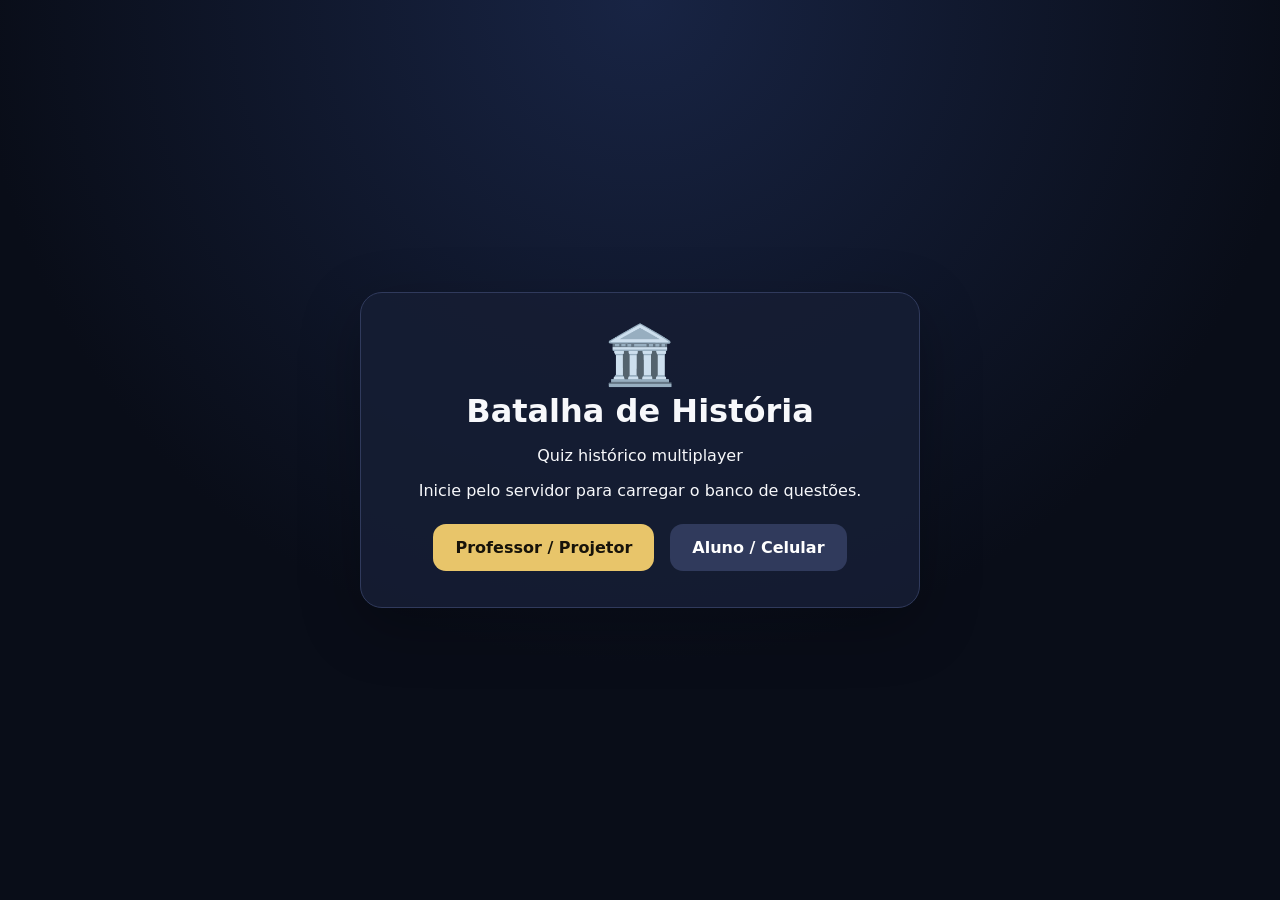
==== public/index.html @ 8dea49d6 "Primeira versão da Batalha de História" ====
<!doctype html><html lang="pt-BR"><head><meta charset="utf-8"><meta name="viewport" content="width=device-width,initial-scale=1"><title>Batalha de História</title><link rel="stylesheet" href="style.css"></head><body><main class="center"><div class="card hero"><div class="logo">🏛️</div><h1>Batalha de História</h1><p>Quiz histórico multiplayer</p><p class="hint">Inicie pelo servidor para carregar o banco de questões.</p><a class="btn" href="teacher.html">Professor / Projetor</a><a class="btn secondary" href="student.html">Aluno / Celular</a></div></main></body></html>
---- public/style.css ----
:root{font-family:Inter,system-ui,-apple-system,Segoe UI,sans-serif;background:#0b1020;color:#f7f8fb}*{box-sizing:border-box}body{margin:0;background:radial-gradient(circle at top,#182444,#090d18 60%);min-height:100vh}.app{max-width:1250px;margin:auto;padding:28px}header{display:flex;justify-content:space-between;align-items:center;margin-bottom:22px}.eyebrow{font-size:12px;letter-spacing:2px;opacity:.65}h1{margin:.2rem 0;font-size:32px}h2{font-size:30px}.card{background:rgba(22,29,51,.9);border:1px solid #303a5c;border-radius:22px;padding:28px;box-shadow:0 18px 60px #0004}.center{min-height:100vh;display:grid;place-items:center;padding:20px}.hero,.student{width:min(560px,100%);text-align:center}.logo{font-size:58px}.btn{display:inline-block;border:0;border-radius:13px;padding:14px 22px;background:#e8c56a;color:#17130a;font-weight:800;font-size:16px;cursor:pointer;text-decoration:none;margin:8px}.btn.secondary{background:#303a5c;color:#fff}select,input{width:100%;padding:14px;border-radius:12px;border:1px solid #465173;background:#0d1325;color:#fff;margin:8px 0;font-size:16px}.rules{display:flex;gap:10px;flex-wrap:wrap;margin:18px 0}.rules span,.badge{padding:8px 12px;border-radius:999px;background:#283252}.hidden{display:none!important}.grid{display:grid;grid-template-columns:1fr 320px;gap:18px}.topline{display:flex;justify-content:space-between;font-weight:800;margin-bottom:24px}.mainpanel{min-height:650px}.side{text-align:center}.side img{width:230px;height:230px;background:#fff;padding:8px;border-radius:12px}.roomcode{font-size:42px;font-weight:900;letter-spacing:8px;margin:8px}.waiting{text-align:center;min-height:500px;display:grid;align-content:center;justify-items:center}.big{font-size:70px}.question h2{font-size:36px;line-height:1.2}.answers{display:grid;grid-template-columns:1fr 1fr;gap:15px;margin-top:30px}.answer{padding:22px;border:1px solid #3d496d;border-radius:16px;background:#11182b;font-size:20px}.answer b,.answerbtn b{display:inline-grid;place-items:center;width:34px;height:34px;border-radius:9px;background:#2e3b62;margin-right:12px}.side ol{text-align:left}.side li{display:flex;justify-content:space-between;padding:10px;border-bottom:1px solid #2c3550}.podiumline{font-size:22px;padding:10px}.mobile{grid-template-columns:1fr}.answerbtn{border:1px solid #435074;border-radius:16px;padding:18px;text-align:left;background:#11182b;color:#fff;font-size:18px;cursor:pointer}.answerbtn:disabled{opacity:.5}.error{color:#ff8b8b}@media(max-width:800px){.grid{grid-template-columns:1fr}.side{order:-1}.side img{width:160px;height:160px}.mainpanel{min-height:auto}.question h2{font-size:27px}.answers{grid-template-columns:1fr}}
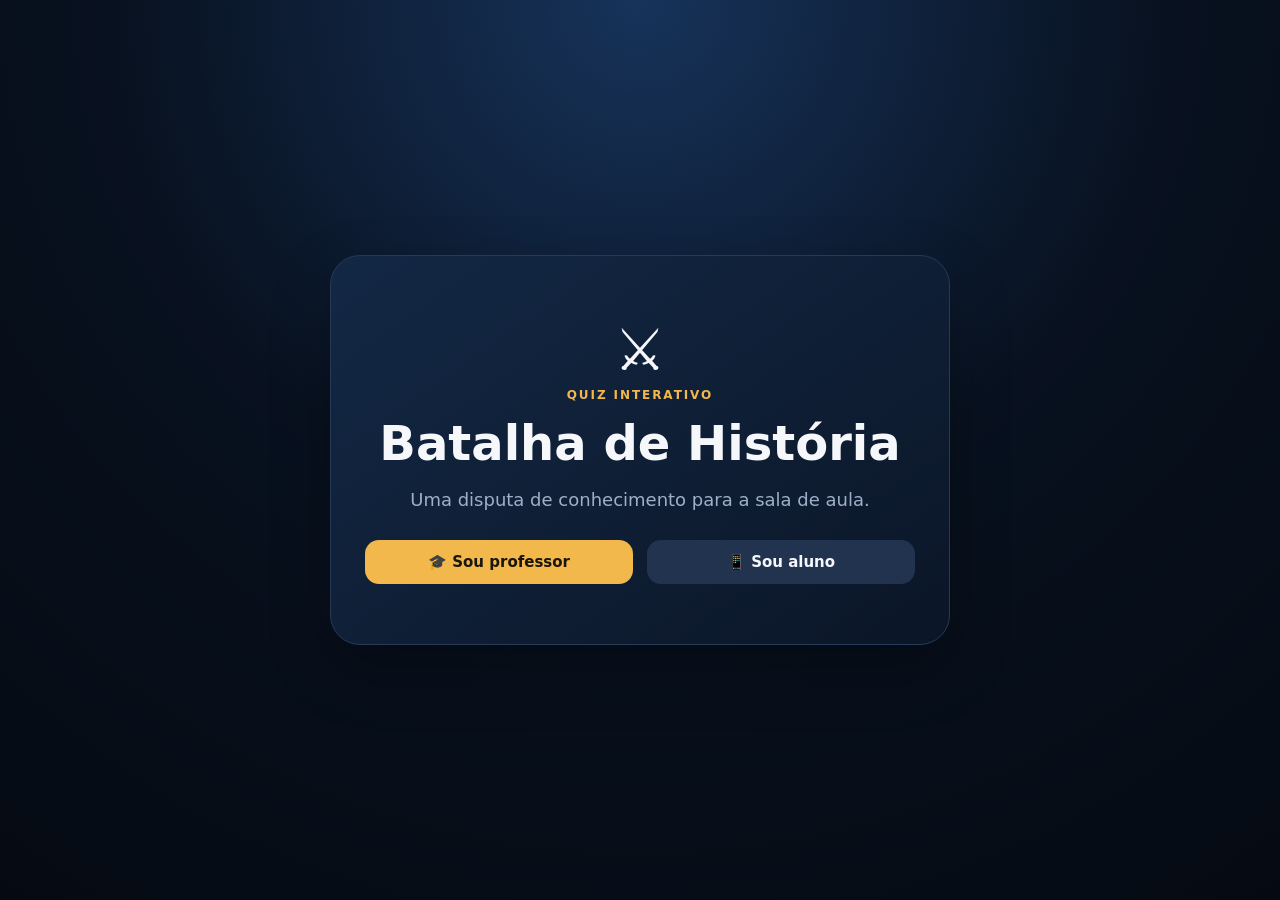
==== commit 72f8e89a: "Atualiza interface para V2" ====
--- a/public/index.html
+++ b/public/index.html
@@ -1 +1 @@
-<!doctype html><html lang="pt-BR"><head><meta charset="utf-8"><meta name="viewport" content="width=device-width,initial-scale=1"><title>Batalha de História</title><link rel="stylesheet" href="style.css"></head><body><main class="center"><div class="card hero"><div class="logo">🏛️</div><h1>Batalha de História</h1><p>Quiz histórico multiplayer</p><p class="hint">Inicie pelo servidor para carregar o banco de questões.</p><a class="btn" href="teacher.html">Professor / Projetor</a><a class="btn secondary" href="student.html">Aluno / Celular</a></div></main></body></html>
+<!doctype html><html lang="pt-BR"><head><meta charset="utf-8"><meta name="viewport" content="width=device-width,initial-scale=1"><title>Batalha de História</title><link rel="stylesheet" href="style.css"></head><body class="landing"><main class="landing-card"><div class="brand-mark">⚔️</div><span class="eyebrow">QUIZ INTERATIVO</span><h1>Batalha de História</h1><p>Uma disputa de conhecimento para a sala de aula.</p><div class="landing-actions"><a class="btn primary" href="/teacher.html">🎓 Sou professor</a><a class="btn secondary" href="/student.html">📱 Sou aluno</a></div></main></body></html>
--- a/public/style.css
+++ b/public/style.css
@@ -1 +1 @@
-:root{font-family:Inter,system-ui,-apple-system,Segoe UI,sans-serif;background:#0b1020;color:#f7f8fb}*{box-sizing:border-box}body{margin:0;background:radial-gradient(circle at top,#182444,#090d18 60%);min-height:100vh}.app{max-width:1250px;margin:auto;padding:28px}header{display:flex;justify-content:space-between;align-items:center;margin-bottom:22px}.eyebrow{font-size:12px;letter-spacing:2px;opacity:.65}h1{margin:.2rem 0;font-size:32px}h2{font-size:30px}.card{background:rgba(22,29,51,.9);border:1px solid #303a5c;border-radius:22px;padding:28px;box-shadow:0 18px 60px #0004}.center{min-height:100vh;display:grid;place-items:center;padding:20px}.hero,.student{width:min(560px,100%);text-align:center}.logo{font-size:58px}.btn{display:inline-block;border:0;border-radius:13px;padding:14px 22px;background:#e8c56a;color:#17130a;font-weight:800;font-size:16px;cursor:pointer;text-decoration:none;margin:8px}.btn.secondary{background:#303a5c;color:#fff}select,input{width:100%;padding:14px;border-radius:12px;border:1px solid #465173;background:#0d1325;color:#fff;margin:8px 0;font-size:16px}.rules{display:flex;gap:10px;flex-wrap:wrap;margin:18px 0}.rules span,.badge{padding:8px 12px;border-radius:999px;background:#283252}.hidden{display:none!important}.grid{display:grid;grid-template-columns:1fr 320px;gap:18px}.topline{display:flex;justify-content:space-between;font-weight:800;margin-bottom:24px}.mainpanel{min-height:650px}.side{text-align:center}.side img{width:230px;height:230px;background:#fff;padding:8px;border-radius:12px}.roomcode{font-size:42px;font-weight:900;letter-spacing:8px;margin:8px}.waiting{text-align:center;min-height:500px;display:grid;align-content:center;justify-items:center}.big{font-size:70px}.question h2{font-size:36px;line-height:1.2}.answers{display:grid;grid-template-columns:1fr 1fr;gap:15px;margin-top:30px}.answer{padding:22px;border:1px solid #3d496d;border-radius:16px;background:#11182b;font-size:20px}.answer b,.answerbtn b{display:inline-grid;place-items:center;width:34px;height:34px;border-radius:9px;background:#2e3b62;margin-right:12px}.side ol{text-align:left}.side li{display:flex;justify-content:space-between;padding:10px;border-bottom:1px solid #2c3550}.podiumline{font-size:22px;padding:10px}.mobile{grid-template-columns:1fr}.answerbtn{border:1px solid #435074;border-radius:16px;padding:18px;text-align:left;background:#11182b;color:#fff;font-size:18px;cursor:pointer}.answerbtn:disabled{opacity:.5}.error{color:#ff8b8b}@media(max-width:800px){.grid{grid-template-columns:1fr}.side{order:-1}.side img{width:160px;height:160px}.mainpanel{min-height:auto}.question h2{font-size:27px}.answers{grid-template-columns:1fr}}
+:root{--bg:#08111f;--text:#f5f7fb;--muted:#9eb0c8;--accent:#f2b84b;--accent2:#6ed7c2;--danger:#ff6b6b;--line:#263a55;--shadow:0 24px 60px rgba(0,0,0,.28)}*{box-sizing:border-box}body{margin:0;background:radial-gradient(circle at top,#17335a 0,#08111f 48%,#050a12 100%);color:var(--text);font-family:Inter,system-ui,-apple-system,BlinkMacSystemFont,"Segoe UI",sans-serif;min-height:100vh}.app{width:min(1400px,94vw);margin:auto;padding:28px 0 48px}.topbar{display:flex;align-items:center;justify-content:space-between;margin-bottom:24px}.topbar h1{margin:5px 0 0;font-size:32px}.eyebrow{font-size:12px;letter-spacing:.16em;font-weight:800;color:var(--accent);text-transform:uppercase}.badge,.pill,.count{border:1px solid var(--line);background:#0d1a2c;border-radius:999px;padding:8px 13px;font-weight:800}.card{background:linear-gradient(145deg,rgba(18,32,53,.96),rgba(10,20,34,.96));border:1px solid var(--line);border-radius:24px;box-shadow:var(--shadow)}.setup-card{max-width:760px;margin:70px auto;padding:34px}.section-title{display:flex;justify-content:space-between;align-items:start;margin-bottom:24px}.section-title h2{font-size:34px;margin:6px 0 0}label{display:block;color:var(--muted);margin-bottom:8px}select,input{width:100%;background:#091526;border:1px solid var(--line);color:var(--text);border-radius:14px;padding:15px 16px;font-size:16px;outline:none}select:focus,input:focus{border-color:var(--accent)}.rules{display:flex;gap:10px;flex-wrap:wrap;margin:18px 0 26px}.rules span{padding:10px 12px;background:#0b1829;border-radius:12px;color:var(--muted);font-size:14px}.btn{display:inline-flex;align-items:center;justify-content:center;border:0;border-radius:14px;padding:13px 20px;font-weight:900;font-size:15px;text-decoration:none;cursor:pointer}.btn.primary{background:var(--accent);color:#1b160c}.btn.secondary{background:#21334f;color:var(--text)}.btn:disabled{opacity:.4;cursor:not-allowed}.wide{width:100%}.hidden{display:none!important}.grid{display:grid;grid-template-columns:minmax(0,1fr) 340px;gap:20px}.mainpanel{min-height:650px;padding:30px}.side{padding:24px}.side h3{margin:0 0 14px}.qr{width:230px;height:230px;display:block;margin:8px auto 14px;background:#fff;padding:8px;border-radius:12px}.roomcode{text-align:center;font-size:38px;letter-spacing:.15em;font-weight:1000;color:var(--accent)}.muted{color:var(--muted);font-size:13px;line-height:1.5}.side-heading{display:flex;align-items:center;justify-content:space-between;margin-top:28px}.players{margin:8px 0 0;padding-left:22px}.players li{display:flex;justify-content:space-between;gap:10px;padding:10px 0;border-bottom:1px solid #1d2e45;color:var(--muted)}.players strong{color:var(--text);white-space:nowrap}.empty{color:var(--muted)!important}.topline,.mobile-top,.question-meta{display:flex;justify-content:space-between;align-items:center;gap:12px}.topline{border-bottom:1px solid var(--line);padding-bottom:16px;color:var(--accent);font-weight:900}.question{padding:44px 10px}.question h2{font-size:42px;line-height:1.13;margin:25px 0 34px}.answers{display:grid;grid-template-columns:1fr 1fr;gap:16px}.answer{min-height:86px;border:1px solid var(--line);background:#0c1a2d;border-radius:18px;padding:20px;display:flex;align-items:center;gap:16px;font-size:18px}.answer b,.answerbtn b{display:grid;place-items:center;min-width:42px;height:42px;border-radius:12px;background:#1a304d;color:var(--accent);font-size:17px}.teacher-control{margin-top:34px;padding:18px;border-top:1px solid var(--line);display:flex;justify-content:space-between;align-items:center;color:var(--muted)}.waiting,.result-screen,.final-screen{text-align:center;max-width:850px;margin:70px auto 0}.big{font-size:64px;line-height:1;margin-bottom:18px}.waiting h2,.result-screen h2,.final-screen h2{font-size:36px;margin:8px 0 12px}.waiting p,.result-screen p{color:var(--muted)}.success{color:var(--accent2)}.correct-answer{margin:20px auto;padding:20px 24px;border:1px solid #2d6459;background:#102b2b;border-radius:18px;font-size:22px;font-weight:900;max-width:680px}.result-ranking{max-width:620px;margin:20px auto 26px;text-align:left;background:#0b1728;border:1px solid var(--line);border-radius:16px;padding:10px 18px}.result-ranking li{list-style:none;display:flex;justify-content:space-between;padding:10px 0;border-bottom:1px solid #1d2e45}.podium{display:grid;grid-template-columns:1fr 1.15fr 1fr;gap:16px;align-items:end;max-width:850px;margin:34px auto}.podium-card{background:#0b1728;border:1px solid var(--line);border-radius:18px;padding:22px 12px;display:flex;flex-direction:column;gap:8px;min-height:150px;justify-content:end}.podium-card.first{min-height:205px;border-color:#7c6130;background:linear-gradient(180deg,#2b2415,#0b1728)}.place{font-size:42px}.podium-card span{color:var(--muted)}.landing{display:grid;place-items:center;padding:24px}.landing-card{text-align:center;width:min(620px,94vw);padding:60px 34px;background:linear-gradient(145deg,#132845,#0b1627);border:1px solid var(--line);border-radius:30px;box-shadow:var(--shadow)}.brand-mark,.logo{font-size:58px}.landing h1{font-size:48px;margin:12px 0}.landing p{color:var(--muted);font-size:18px}.landing-actions{display:grid;grid-template-columns:1fr 1fr;gap:14px;margin-top:30px}.center{min-height:100vh;display:grid;place-items:center;padding:20px}.student-card{width:min(520px,94vw);padding:30px}.student-card h1{text-align:center;margin:8px 0 28px}.student-card .logo{text-align:center}.student-card input{margin-bottom:12px}.student-msg{text-align:center;color:var(--muted);margin-top:18px}.error{color:var(--danger)}.mobile-top{padding-bottom:14px;border-bottom:1px solid var(--line);color:var(--accent)}.mobile-question{font-size:27px;line-height:1.18;margin:24px 0}.answers.mobile{grid-template-columns:1fr}.answerbtn{width:100%;display:flex;align-items:center;gap:14px;text-align:left;border:1px solid var(--line);background:#0c1a2d;color:var(--text);border-radius:16px;padding:15px;font-size:16px;cursor:pointer}.answerbtn:disabled{opacity:.55;cursor:default}.student-result{text-align:center;padding:36px 0}.student-result h2{font-size:28px}.student-body{background:radial-gradient(circle at top,#17335a 0,#08111f 55%,#050a12 100%)}@media(max-width:900px){.grid{grid-template-columns:1fr}.side{order:-1}.qr{width:180px;height:180px}.mainpanel{min-height:auto}.answers{grid-template-columns:1fr}.question h2{font-size:30px}.teacher-control{flex-direction:column;gap:14px;align-items:stretch}.teacher-control .btn{width:100%}.podium{grid-template-columns:1fr;align-items:stretch}.podium-card,.podium-card.first{min-height:auto}.landing h1{font-size:38px}.landing-actions{grid-template-columns:1fr}}
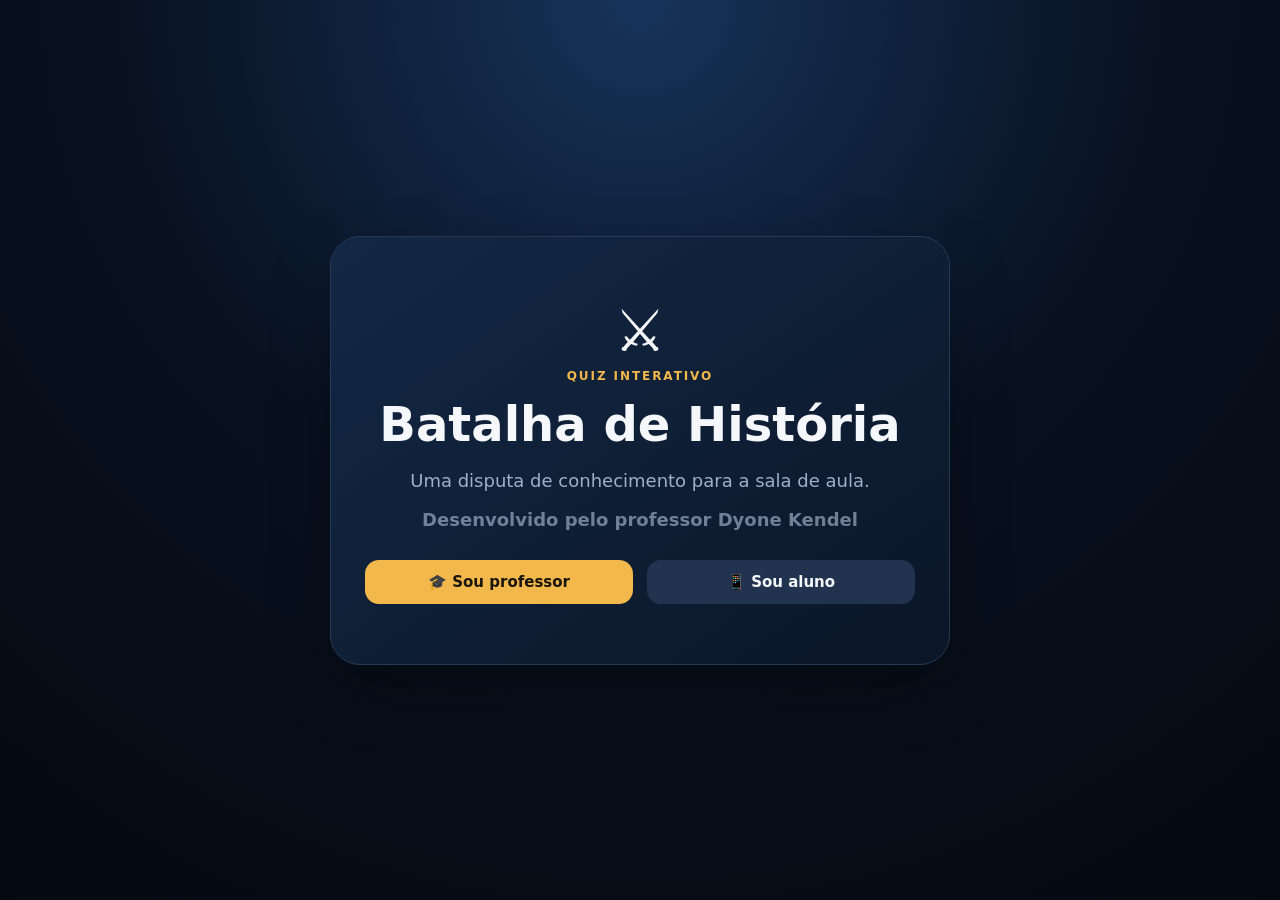
==== commit e36d2d48: "Publica versão final da Batalha de História" ====
--- a/public/index.html
+++ b/public/index.html
@@ -1 +1 @@
-<!doctype html><html lang="pt-BR"><head><meta charset="utf-8"><meta name="viewport" content="width=device-width,initial-scale=1"><title>Batalha de História</title><link rel="stylesheet" href="style.css"></head><body class="landing"><main class="landing-card"><div class="brand-mark">⚔️</div><span class="eyebrow">QUIZ INTERATIVO</span><h1>Batalha de História</h1><p>Uma disputa de conhecimento para a sala de aula.</p><div class="landing-actions"><a class="btn primary" href="/teacher.html">🎓 Sou professor</a><a class="btn secondary" href="/student.html">📱 Sou aluno</a></div></main></body></html>
+<!doctype html><html lang="pt-BR"><head><meta charset="utf-8"><meta name="viewport" content="width=device-width,initial-scale=1"><title>Batalha de História</title><link rel="stylesheet" href="style.css"></head><body class="landing"><main class="landing-card"><div class="brand-mark">⚔️</div><span class="eyebrow">QUIZ INTERATIVO</span><h1>Batalha de História</h1><p>Uma disputa de conhecimento para a sala de aula.</p><p class="author-credit">Desenvolvido pelo professor Dyone Kendel</p><div class="landing-actions"><a class="btn primary" href="/teacher.html">🎓 Sou professor</a><a class="btn secondary" href="/student.html">📱 Sou aluno</a></div></main></body></html>
--- a/public/style.css
+++ b/public/style.css
@@ -1 +1,3 @@
 :root{--bg:#08111f;--text:#f5f7fb;--muted:#9eb0c8;--accent:#f2b84b;--accent2:#6ed7c2;--danger:#ff6b6b;--line:#263a55;--shadow:0 24px 60px rgba(0,0,0,.28)}*{box-sizing:border-box}body{margin:0;background:radial-gradient(circle at top,#17335a 0,#08111f 48%,#050a12 100%);color:var(--text);font-family:Inter,system-ui,-apple-system,BlinkMacSystemFont,"Segoe UI",sans-serif;min-height:100vh}.app{width:min(1400px,94vw);margin:auto;padding:28px 0 48px}.topbar{display:flex;align-items:center;justify-content:space-between;margin-bottom:24px}.topbar h1{margin:5px 0 0;font-size:32px}.eyebrow{font-size:12px;letter-spacing:.16em;font-weight:800;color:var(--accent);text-transform:uppercase}.badge,.pill,.count{border:1px solid var(--line);background:#0d1a2c;border-radius:999px;padding:8px 13px;font-weight:800}.card{background:linear-gradient(145deg,rgba(18,32,53,.96),rgba(10,20,34,.96));border:1px solid var(--line);border-radius:24px;box-shadow:var(--shadow)}.setup-card{max-width:760px;margin:70px auto;padding:34px}.section-title{display:flex;justify-content:space-between;align-items:start;margin-bottom:24px}.section-title h2{font-size:34px;margin:6px 0 0}label{display:block;color:var(--muted);margin-bottom:8px}select,input{width:100%;background:#091526;border:1px solid var(--line);color:var(--text);border-radius:14px;padding:15px 16px;font-size:16px;outline:none}select:focus,input:focus{border-color:var(--accent)}.rules{display:flex;gap:10px;flex-wrap:wrap;margin:18px 0 26px}.rules span{padding:10px 12px;background:#0b1829;border-radius:12px;color:var(--muted);font-size:14px}.btn{display:inline-flex;align-items:center;justify-content:center;border:0;border-radius:14px;padding:13px 20px;font-weight:900;font-size:15px;text-decoration:none;cursor:pointer}.btn.primary{background:var(--accent);color:#1b160c}.btn.secondary{background:#21334f;color:var(--text)}.btn:disabled{opacity:.4;cursor:not-allowed}.wide{width:100%}.hidden{display:none!important}.grid{display:grid;grid-template-columns:minmax(0,1fr) 340px;gap:20px}.mainpanel{min-height:650px;padding:30px}.side{padding:24px}.side h3{margin:0 0 14px}.qr{width:230px;height:230px;display:block;margin:8px auto 14px;background:#fff;padding:8px;border-radius:12px}.roomcode{text-align:center;font-size:38px;letter-spacing:.15em;font-weight:1000;color:var(--accent)}.muted{color:var(--muted);font-size:13px;line-height:1.5}.side-heading{display:flex;align-items:center;justify-content:space-between;margin-top:28px}.players{margin:8px 0 0;padding-left:22px}.players li{display:flex;justify-content:space-between;gap:10px;padding:10px 0;border-bottom:1px solid #1d2e45;color:var(--muted)}.players strong{color:var(--text);white-space:nowrap}.empty{color:var(--muted)!important}.topline,.mobile-top,.question-meta{display:flex;justify-content:space-between;align-items:center;gap:12px}.topline{border-bottom:1px solid var(--line);padding-bottom:16px;color:var(--accent);font-weight:900}.question{padding:44px 10px}.question h2{font-size:42px;line-height:1.13;margin:25px 0 34px}.answers{display:grid;grid-template-columns:1fr 1fr;gap:16px}.answer{min-height:86px;border:1px solid var(--line);background:#0c1a2d;border-radius:18px;padding:20px;display:flex;align-items:center;gap:16px;font-size:18px}.answer b,.answerbtn b{display:grid;place-items:center;min-width:42px;height:42px;border-radius:12px;background:#1a304d;color:var(--accent);font-size:17px}.teacher-control{margin-top:34px;padding:18px;border-top:1px solid var(--line);display:flex;justify-content:space-between;align-items:center;color:var(--muted)}.waiting,.result-screen,.final-screen{text-align:center;max-width:850px;margin:70px auto 0}.big{font-size:64px;line-height:1;margin-bottom:18px}.waiting h2,.result-screen h2,.final-screen h2{font-size:36px;margin:8px 0 12px}.waiting p,.result-screen p{color:var(--muted)}.success{color:var(--accent2)}.correct-answer{margin:20px auto;padding:20px 24px;border:1px solid #2d6459;background:#102b2b;border-radius:18px;font-size:22px;font-weight:900;max-width:680px}.result-ranking{max-width:620px;margin:20px auto 26px;text-align:left;background:#0b1728;border:1px solid var(--line);border-radius:16px;padding:10px 18px}.result-ranking li{list-style:none;display:flex;justify-content:space-between;padding:10px 0;border-bottom:1px solid #1d2e45}.podium{display:grid;grid-template-columns:1fr 1.15fr 1fr;gap:16px;align-items:end;max-width:850px;margin:34px auto}.podium-card{background:#0b1728;border:1px solid var(--line);border-radius:18px;padding:22px 12px;display:flex;flex-direction:column;gap:8px;min-height:150px;justify-content:end}.podium-card.first{min-height:205px;border-color:#7c6130;background:linear-gradient(180deg,#2b2415,#0b1728)}.place{font-size:42px}.podium-card span{color:var(--muted)}.landing{display:grid;place-items:center;padding:24px}.landing-card{text-align:center;width:min(620px,94vw);padding:60px 34px;background:linear-gradient(145deg,#132845,#0b1627);border:1px solid var(--line);border-radius:30px;box-shadow:var(--shadow)}.brand-mark,.logo{font-size:58px}.landing h1{font-size:48px;margin:12px 0}.landing p{color:var(--muted);font-size:18px}.landing-actions{display:grid;grid-template-columns:1fr 1fr;gap:14px;margin-top:30px}.center{min-height:100vh;display:grid;place-items:center;padding:20px}.student-card{width:min(520px,94vw);padding:30px}.student-card h1{text-align:center;margin:8px 0 28px}.student-card .logo{text-align:center}.student-card input{margin-bottom:12px}.student-msg{text-align:center;color:var(--muted);margin-top:18px}.error{color:var(--danger)}.mobile-top{padding-bottom:14px;border-bottom:1px solid var(--line);color:var(--accent)}.mobile-question{font-size:27px;line-height:1.18;margin:24px 0}.answers.mobile{grid-template-columns:1fr}.answerbtn{width:100%;display:flex;align-items:center;gap:14px;text-align:left;border:1px solid var(--line);background:#0c1a2d;color:var(--text);border-radius:16px;padding:15px;font-size:16px;cursor:pointer}.answerbtn:disabled{opacity:.55;cursor:default}.student-result{text-align:center;padding:36px 0}.student-result h2{font-size:28px}.student-body{background:radial-gradient(circle at top,#17335a 0,#08111f 55%,#050a12 100%)}@media(max-width:900px){.grid{grid-template-columns:1fr}.side{order:-1}.qr{width:180px;height:180px}.mainpanel{min-height:auto}.answers{grid-template-columns:1fr}.question h2{font-size:30px}.teacher-control{flex-direction:column;gap:14px;align-items:stretch}.teacher-control .btn{width:100%}.podium{grid-template-columns:1fr;align-items:stretch}.podium-card,.podium-card.first{min-height:auto}.landing h1{font-size:38px}.landing-actions{grid-template-columns:1fr}}
+
+.author-credit{display:block;margin-top:4px;opacity:.68;font-size:13px;font-weight:600}
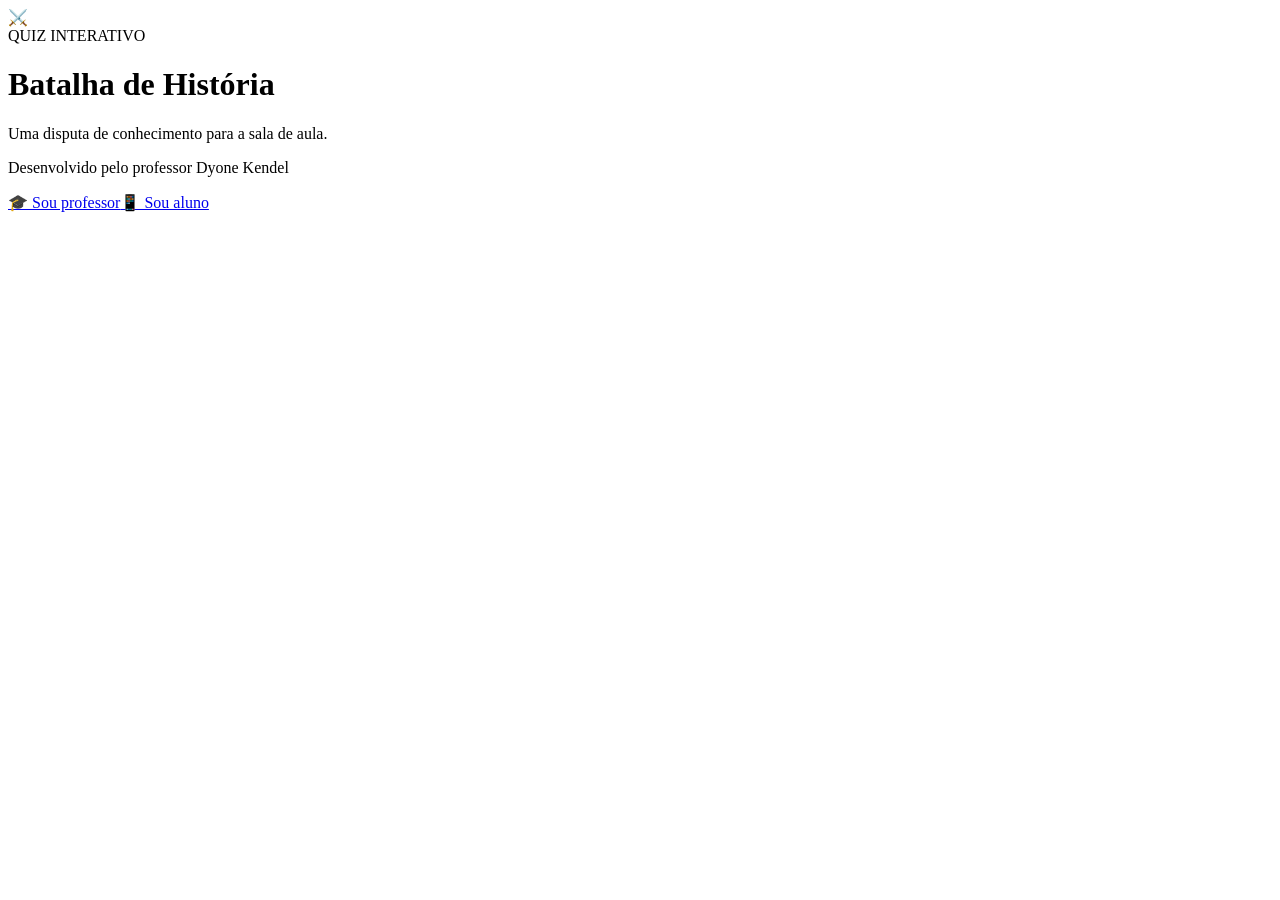
==== commit b2bb80f2: "Att menu" ====
--- a/public/index.html
+++ b/public/index.html
@@ -1 +1 @@
-<!doctype html><html lang="pt-BR"><head><meta charset="utf-8"><meta name="viewport" content="width=device-width,initial-scale=1"><title>Batalha de História</title><link rel="stylesheet" href="style.css"></head><body class="landing"><main class="landing-card"><div class="brand-mark">⚔️</div><span class="eyebrow">QUIZ INTERATIVO</span><h1>Batalha de História</h1><p>Uma disputa de conhecimento para a sala de aula.</p><p class="author-credit">Desenvolvido pelo professor Dyone Kendel</p><div class="landing-actions"><a class="btn primary" href="/teacher.html">🎓 Sou professor</a><a class="btn secondary" href="/student.html">📱 Sou aluno</a></div></main></body></html>
+<!doctype html><html lang="pt-BR"><head><meta charset="utf-8"><meta name="viewport" content="width=device-width,initial-scale=1"><title>Batalha de História</title><link rel="stylesheet" href="/static/style.css"></head><body class="landing"><main class="landing-card"><div class="brand-mark">⚔️</div><span class="eyebrow">QUIZ INTERATIVO</span><h1>Batalha de História</h1><p>Uma disputa de conhecimento para a sala de aula.</p><p class="author-credit">Desenvolvido pelo professor Dyone Kendel</p><div class="landing-actions"><a class="btn primary" href="/teacher.html">🎓 Sou professor</a><a class="btn secondary" href="/student.html">📱 Sou aluno</a></div></main></body></html>
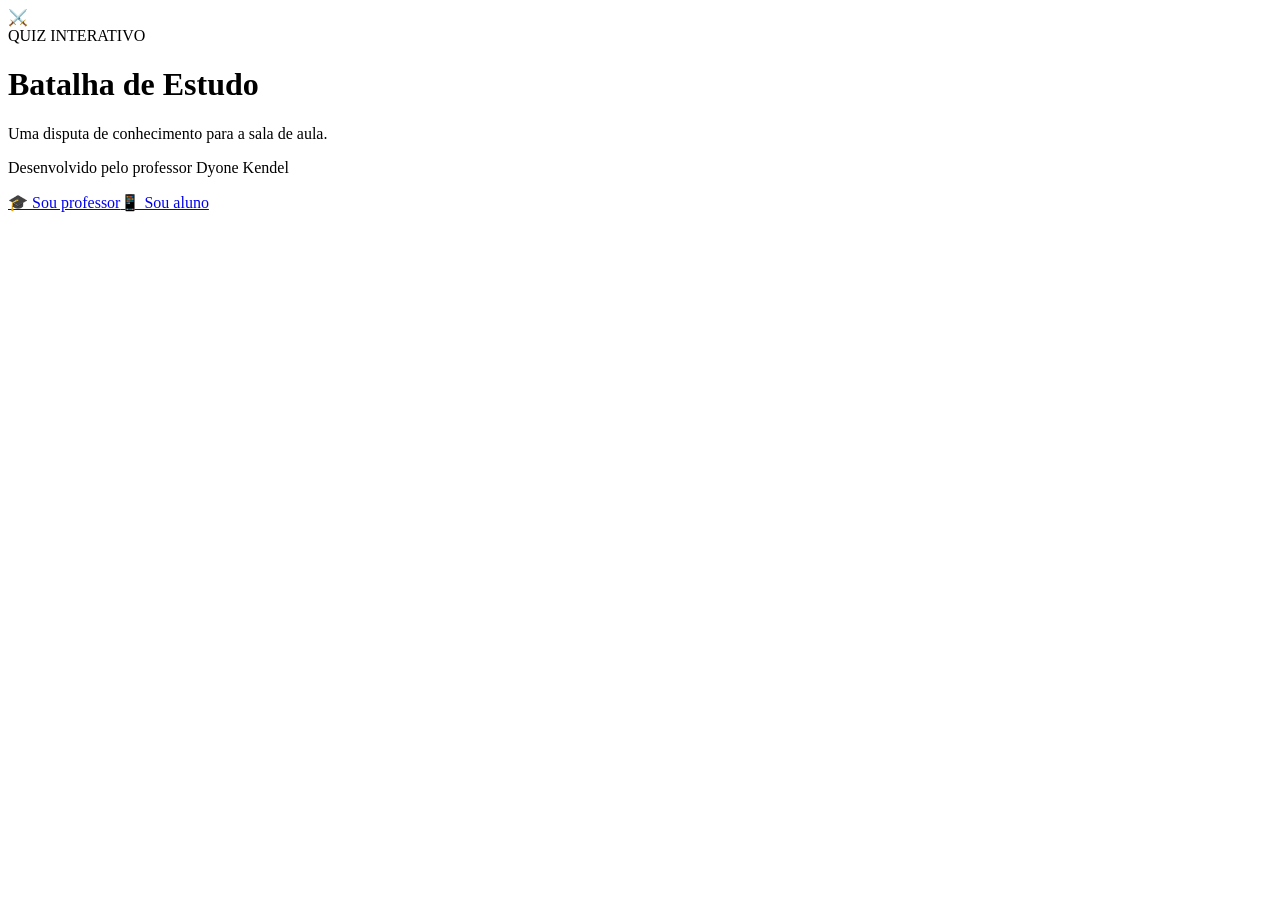
==== commit 4642f625: "Corrige travamento de alunos, adiciona encerrar sala e renomeia para Batalha de Estudo" ====
--- a/public/index.html
+++ b/public/index.html
@@ -1 +1 @@
-<!doctype html><html lang="pt-BR"><head><meta charset="utf-8"><meta name="viewport" content="width=device-width,initial-scale=1"><title>Batalha de História</title><link rel="stylesheet" href="/static/style.css"></head><body class="landing"><main class="landing-card"><div class="brand-mark">⚔️</div><span class="eyebrow">QUIZ INTERATIVO</span><h1>Batalha de História</h1><p>Uma disputa de conhecimento para a sala de aula.</p><p class="author-credit">Desenvolvido pelo professor Dyone Kendel</p><div class="landing-actions"><a class="btn primary" href="/teacher.html">🎓 Sou professor</a><a class="btn secondary" href="/student.html">📱 Sou aluno</a></div></main></body></html>
+<!doctype html><html lang="pt-BR"><head><meta charset="utf-8"><meta name="viewport" content="width=device-width,initial-scale=1"><title>Batalha de Estudo</title><link rel="stylesheet" href="/static/style.css"></head><body class="landing"><main class="landing-card"><div class="brand-mark">⚔️</div><span class="eyebrow">QUIZ INTERATIVO</span><h1>Batalha de Estudo</h1><p>Uma disputa de conhecimento para a sala de aula.</p><p class="author-credit">Desenvolvido pelo professor Dyone Kendel</p><div class="landing-actions"><a class="btn primary" href="/teacher.html">🎓 Sou professor</a><a class="btn secondary" href="/student.html">📱 Sou aluno</a></div></main></body></html>
